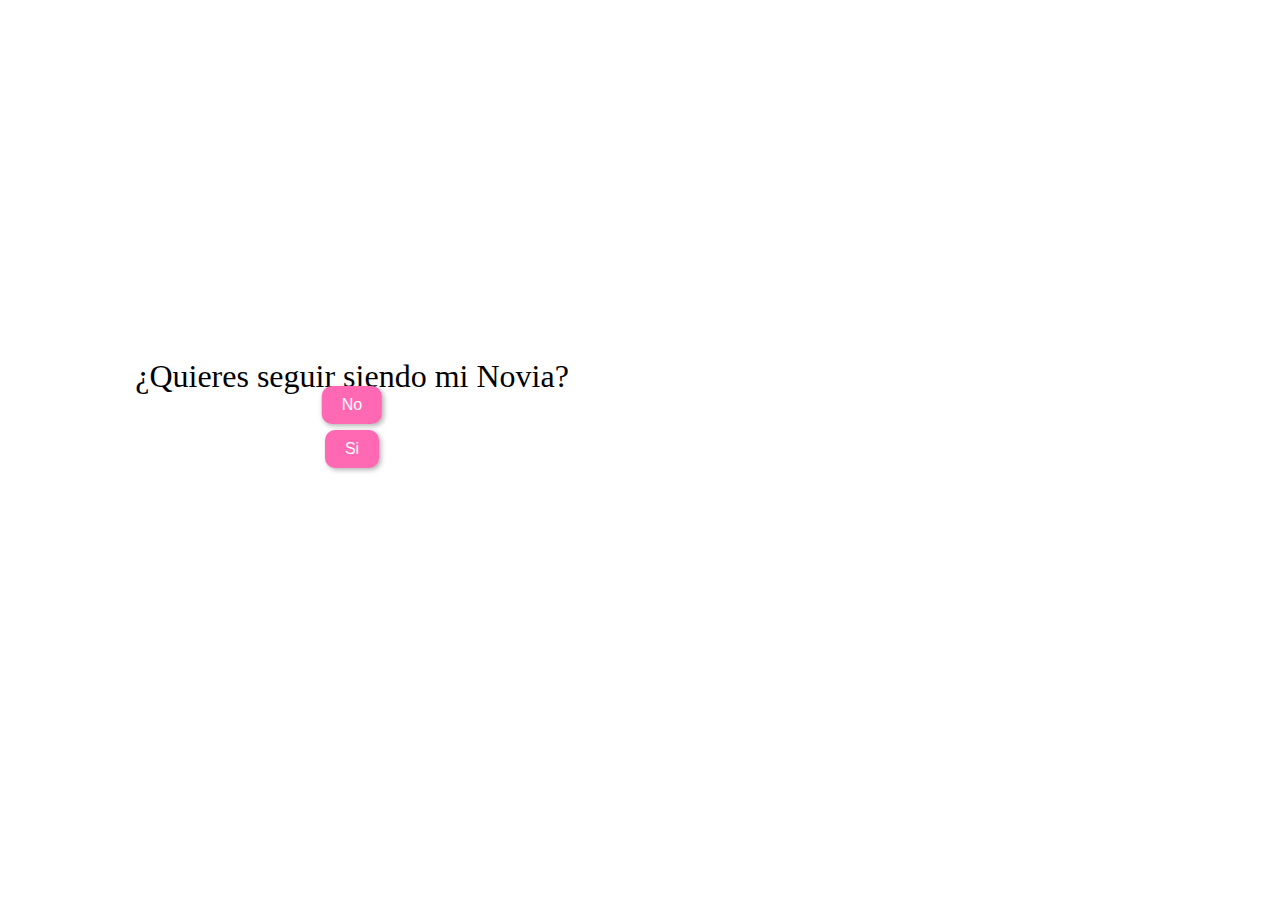
==== confesion.html @ e8cd87c9 "Add files via upload" ====
<!DOCTYPE html>
<html lang="es">
<head>
    <meta charset="UTF-8">
    <meta http-equiv="X-UA-Compatible" content="IE=edge">
    <meta name="viewport" content="width=device-width, initial-scale=1.0">
    <title>Declaración</title>
    <link rel="stylesheet" href="estilos.css">
</head>
<body class="fondo2">

<div class="contenedor">
    <p>¿Quieres seguir siendo mi Novia?</p>
    <button id="yesBtn"  class="elegant-button-2">Si</button>
    <button id="noBtn"  class="elegant-button-2">No</button>
</div>
<script src="index.js"></script>

</body>
</html>
---- estilos.css ----
*{
    margin: 0;
}

.contenedor{
    position: absolute;
    top: 5%; /* Ajusta este valor para que coincida con el rectángulo blanco de la imagen */
    left: 5%; /* Ajusta este valor para moverlo horizontalmente */
    width: 45%; /* Ajusta según el tamaño del rectángulo */
    height: 80%; /* Ajusta según el tamaño del rectángulo */
    /*background-color: rgba(255, 255, 255, 0.3);  Fondo blanco translúcido para hacer pruebas */
    display: flex;
    flex-direction: column;
    justify-content: center; /* Centra verticalmente el contenido */
    align-items: center; /* Centra horizontalmente el contenido */
    text-align: center;
    border-radius: 15px;
}

p{
    font-size: 2em;
    color: #000; /* Color del texto */
    padding: 15px;
    text-shadow: none;
}

button{
    font-size: xx-large;
    padding: 0.75em;
}

#yesBtn {
    margin-top: 20px;
    position: relative; /* Mantiene el botón "Si" en su lugar relativo */
}

#noBtn {
    position: absolute; /* Permite que el botón "No" se escape */
    top: 50%; /* Inicialmente centrado */
    left: 50%; /* Inicialmente centrado */
    transform: translate(-50%, -50%); /* Alinea perfectamente en el centro del contenedor */
}
.fondo1{
    background-image: url('img/primer.jpg'); /* Cambia esta ruta por la ubicación de tu imagen */
    background-size: cover; /* Asegura que la imagen cubra todo el fondo */
    background-position: center; /* Centra la imagen */
    background-repeat: no-repeat;
    height: 100vh; /* Hace que el contenedor ocupe todo el viewport */
    margin: 0;
    padding: 0;
    display: flex; /* Utiliza flexbox */
    justify-content: flex-start; /* Alinea el contenido a la izquierda */
    align-items: center; /* Centra verticalmente */
}
.fondo2{
    background-image: url('img/segundo.jpg'); /* Cambia esta ruta por la ubicación de tu imagen */
    background-size: cover;
    background-position: center; /* Centra la imagen */
    background-repeat: no-repeat; /* No repite la imagen */
    height: 100vh;
    margin: 0;
    padding: 0;
    display: flex; /* Utiliza flexbox */
    justify-content: flex-start; /* Alinea el contenido a la izquierda */
    align-items: center; /* Centra verticalmente */
}
.fondo3{
    background-image: url('img/tercero.jpg'); /* Cambia esta ruta por la ubicación de tu imagen */
    background-size: cover;
    background-position: center; /* Centra la imagen */
    background-repeat: no-repeat; /* No repite la imagen */
    height: 100vh;
    margin: 0;
    padding: 0;
    display: flex; /* Utiliza flexbox */
    justify-content: flex-start; /* Alinea el contenido a la izquierda */
    align-items: center; /* Centra verticalmente */
}


.centered-text {
    font-size: 2.5em;
    color: #FFFFFF;
    text-shadow: 2px 2px 4px rgba(0, 0, 0, 0.7);
    background-color: rgba(0, 0, 0, 0.5);
    padding: 20px;
    border-radius: 15px;
    text-align: left;
    margin-left: 50px;

    opacity: 0;
    transform: translateX(-50px);
    animation: fadeInLeft 2s ease-out forwards;
}

@keyframes fadeInLeft {
    to {
        opacity: 1;
        transform: translateX(0);
    }
}
/* Estilos para el botón pequeño y elegante */
.elegant-button {
    background-color: #ff69b4; /* Color de fondo rosado */
    color: white; /* Color del texto blanco */
    border: none; /* Sin borde */
    padding: 5px 10px; /* Relleno más pequeño para un botón compacto */
    font-size: 0.8em; /* Tamaño de fuente más pequeño */
    border-radius: 8px; /* Bordes redondeados pero más sutiles */
    cursor: pointer; /* Cambia el cursor al pasar sobre el botón */
    box-shadow: 2px 2px 5px rgba(0, 0, 0, 0.3); /* Añade sombra para dar un efecto tridimensional */
    transition: background-color 0.3s ease, transform 0.2s ease; /* Suaviza las transiciones */
}

/* Efecto al pasar el cursor por encima */
.elegant-button:hover {
    background-color: #ff1493; /* Color más oscuro al hacer hover */
    transform: scale(1.05); /* Hace que el botón crezca ligeramente al pasar el ratón */
}

/* Efecto al hacer clic */
.elegant-button:active {
    background-color: #ff0066; /* Color más oscuro al hacer clic */
    transform: scale(0.98); /* Efecto de "presión" al hacer clic */
}

.elegant-button-2 {
    background-color: #ff69b4; /* Color de fondo rosado */
    color: white; /* Color del texto blanco */
    border: none; /* Sin borde */
    padding: 10px 20px; /* Relleno más pequeño para un botón compacto */
    font-size: 1em; /* Tamaño de fuente más pequeño */
    border-radius: 10px; /* Bordes redondeados pero más sutiles */
    cursor: pointer; /* Cambia el cursor al pasar sobre el botón */
    box-shadow: 2px 2px 5px rgba(0, 0, 0, 0.3); /* Añade sombra para dar un efecto tridimensional */
    transition: background-color 0.3s ease, transform 0.2s ease; /* Suaviza las transiciones */
}

/* Efecto al pasar el cursor por encima */
.elegant-button-2:hover {
    background-color: #ff1493; /* Color más oscuro al hacer hover */
    transform: scale(1.05); /* Hace que el botón crezca ligeramente al pasar el ratón */
}

/* Efecto al hacer clic */
.elegant-button-2:active {
    background-color: #ff0066; /* Color más oscuro al hacer clic */
    transform: scale(0.98); /* Efecto de "presión" al hacer clic */
}
.centered-text-d {
    font-size: 2.5em;
    color: #FFFFFF;
    text-shadow: 2px 2px 4px rgba(0, 0, 0, 0.7);
    background-color: rgba(0, 0, 0, 0.5);
    padding: 20px;
    border-radius: 15px;
    text-align: center;
    margin-left: 50px;

    opacity: 0;
    transform: translateX(-50px);
    animation: fadeInLeft 2s ease-out forwards;
}
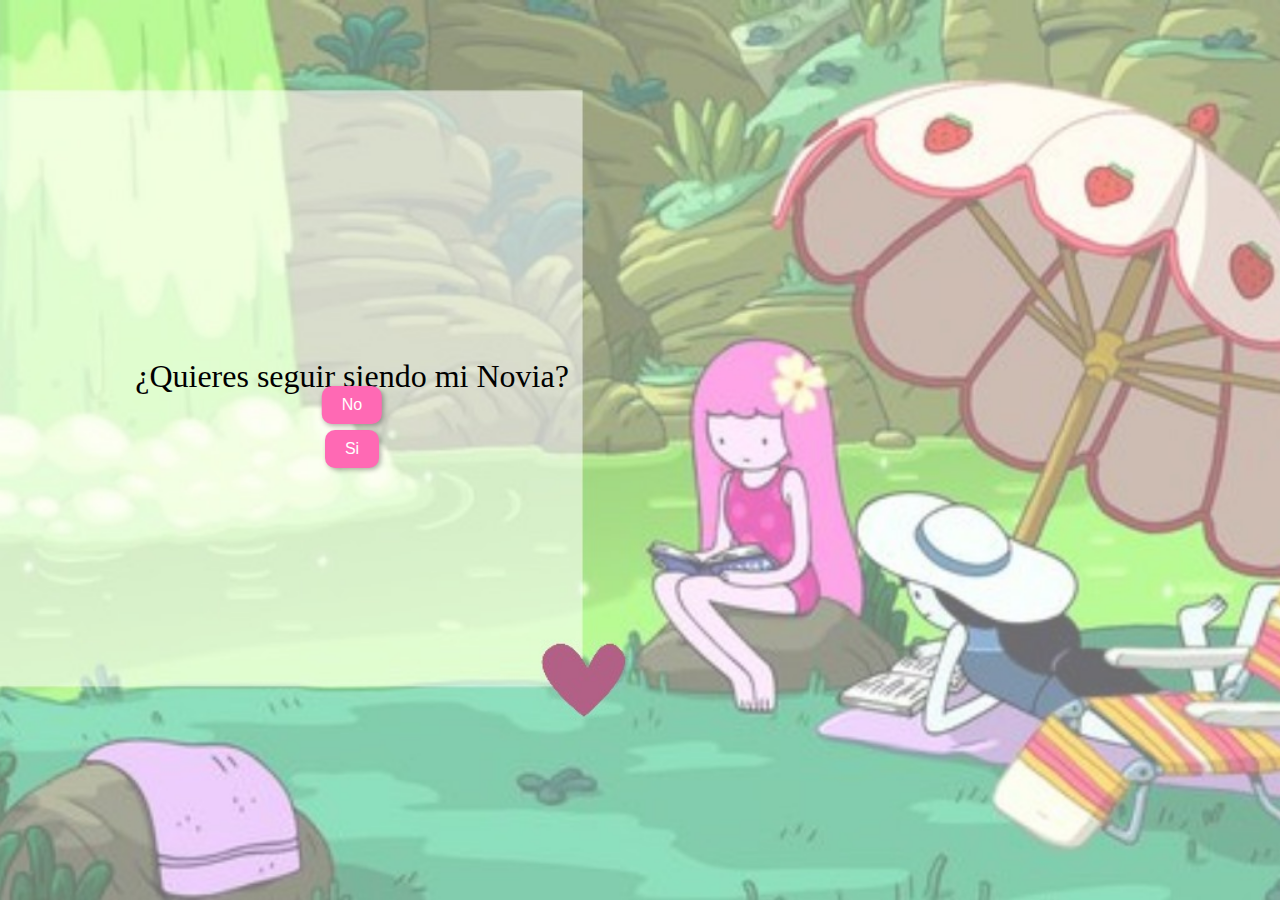
==== commit 030cc716: "Update confesion.html" ====
--- a/confesion.html
+++ b/confesion.html
@@ -15,6 +15,11 @@
     <button id="noBtn"  class="elegant-button-2">No</button>
 </div>
 <script src="index.js"></script>
-
+<!-- Inserta el audio de fondo -->
+<audio autoplay loop>
+    <source src="musica.mp3" type="audio/mpeg">
+    <!-- Mensaje si el navegador no soporta el elemento de audio -->
+    Tu navegador no soporta la reproducción de audio.
+</audio>
 </body>
-</html>+</html>
